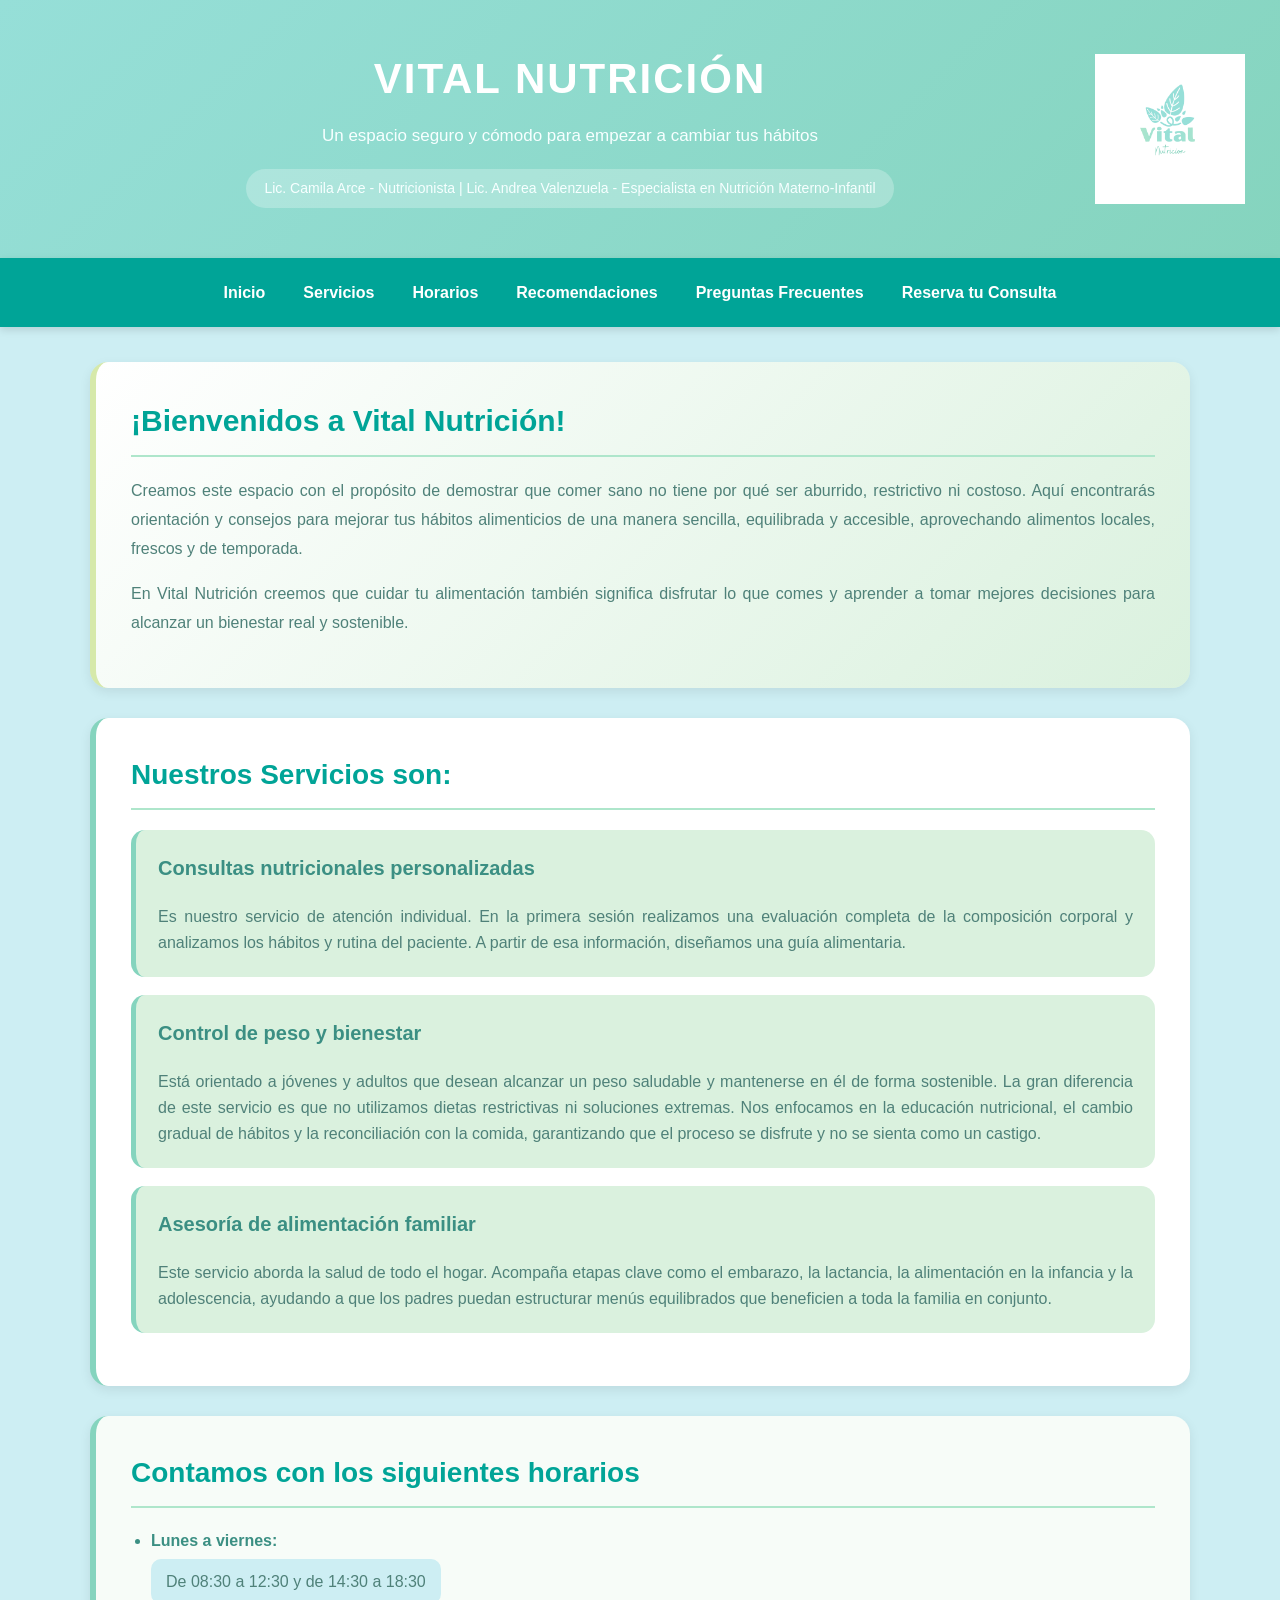
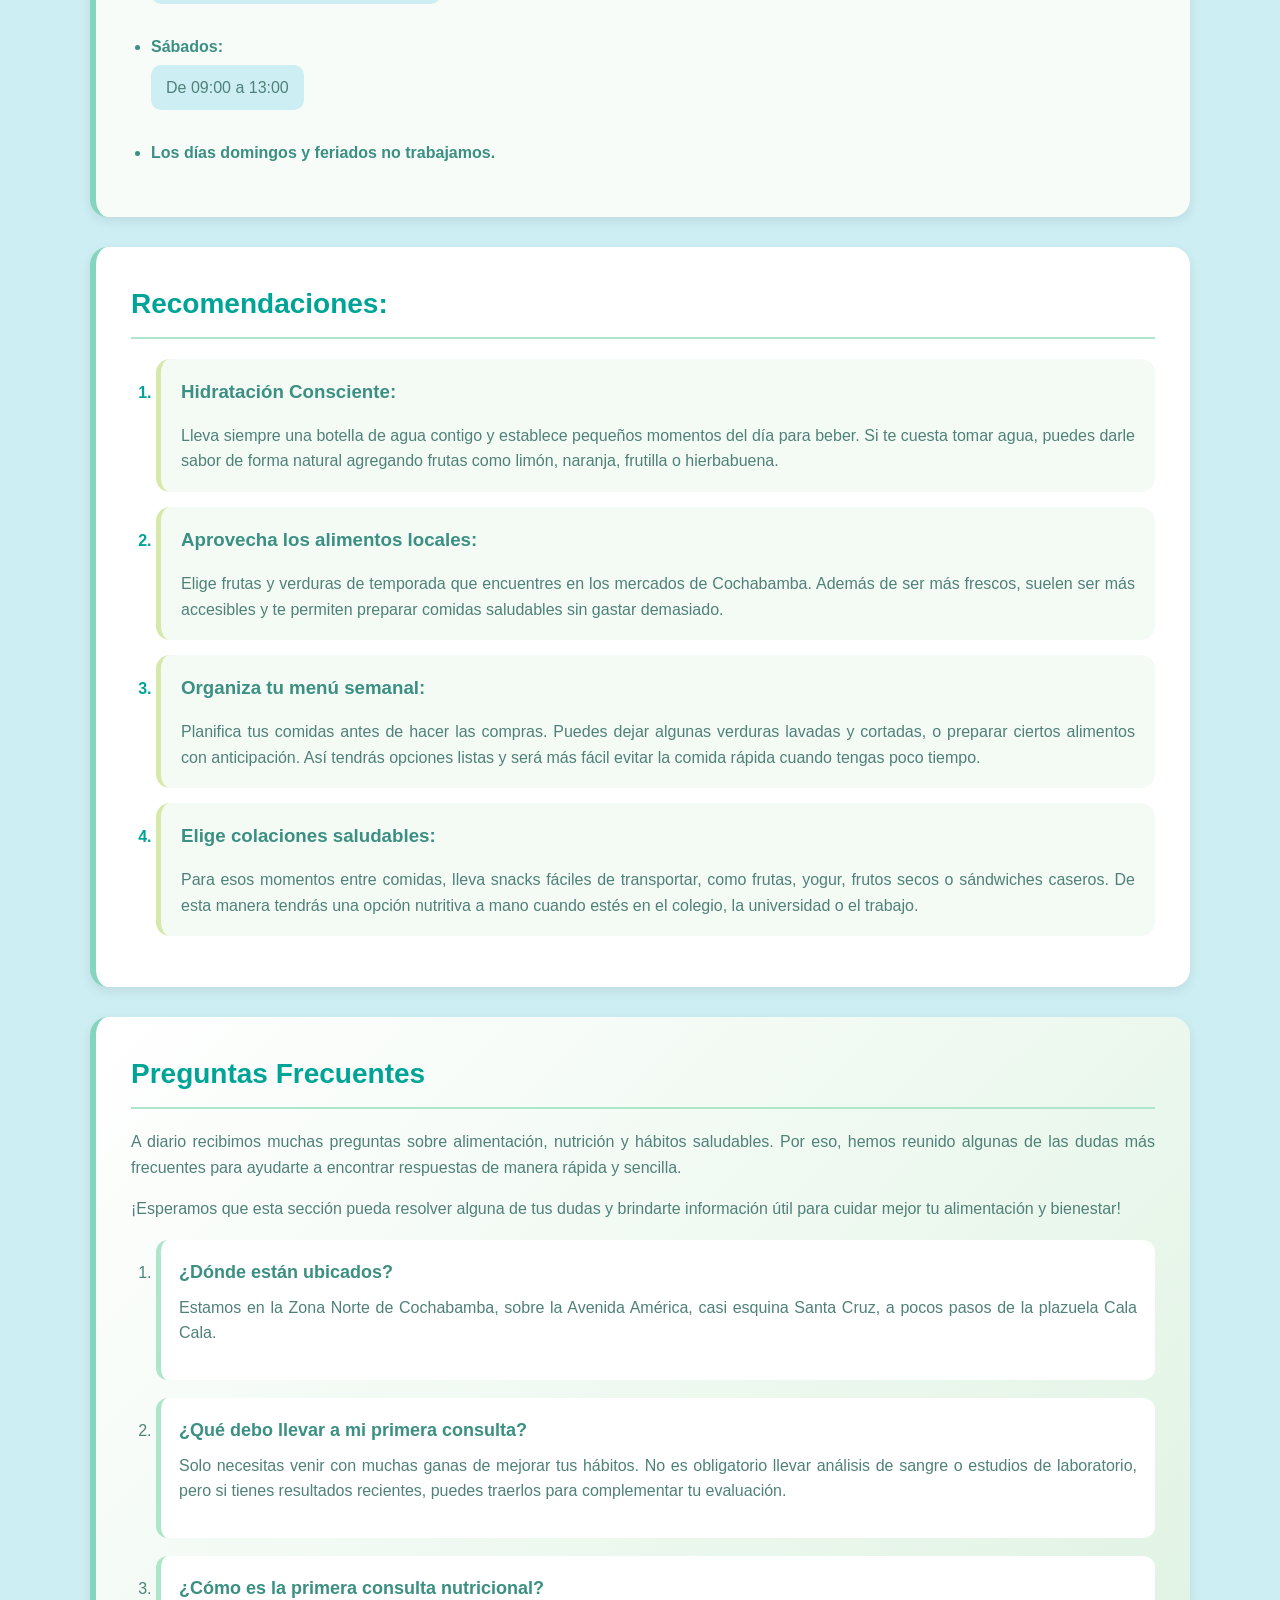
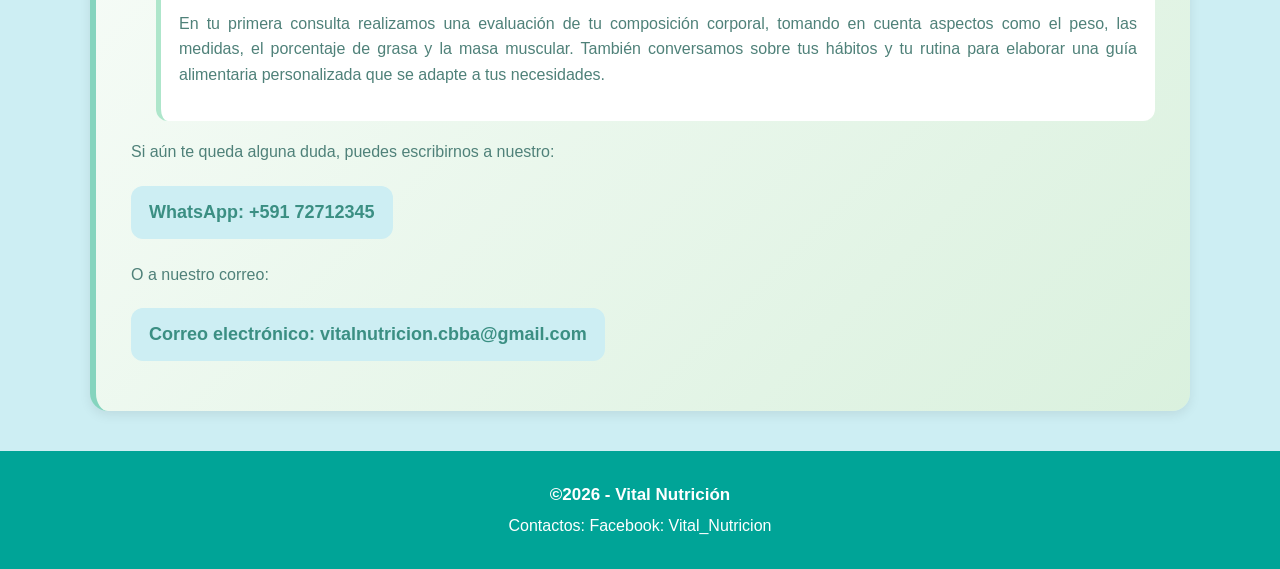
==== pagindex.html @ 92ffb242 "Primer commit" ====
<!DOCTYPE html>
<html lang="es">
<head>
    <meta charset="UTF-8">
    <meta name="viewport" content="width=device-width, initial-scale=1.0">
    <title>VITAL NUTRICIÓN</title>
     <link rel="icon" type="image/png" href="Imagenes/logo_vitaal.png">
    <link rel="stylesheet" href="styles.css">
</head>

<body>

    <header>
        <h1>VITAL NUTRICIÓN</h1>
        <p>Un espacio seguro y cómodo para empezar a cambiar tus hábitos</p>
        <p>Lic. Camila Arce - Nutricionista | Lic. Andrea Valenzuela - Especialista en Nutrición Materno-Infantil</p>
        <img src="Imagenes/logo_vital.png" alt="logo_vital" width="150">
    </header>

    <nav>
        <a href="#Inicio">Inicio</a>
        <a href="#Servicios">Servicios</a>
        <a href="#Horarios">Horarios</a>
        <a href="#Recomendaciones">Recomendaciones</a>
        <a href="#Preguntas-Frecuentes">Preguntas Frecuentes</a>
        <a href="index (3).html">Reserva tu Consulta</a>
    </nav>

    <main>

        <section id="Inicio">
            <h2>¡Bienvenidos a Vital Nutrición!</h2>

            <p>
                Creamos este espacio con el propósito de demostrar que comer sano
                no tiene por qué ser aburrido, restrictivo ni costoso.
                Aquí encontrarás orientación y consejos para mejorar tus hábitos
                alimenticios de una manera sencilla, equilibrada y accesible,
                aprovechando alimentos locales, frescos y de temporada.
            </p>

            <p>
                En Vital Nutrición creemos que cuidar tu alimentación también
                significa disfrutar lo que comes y aprender a tomar mejores
                decisiones para alcanzar un bienestar real y sostenible.
            </p>
        </section>

        <section id="Servicios">
            <h2>Nuestros Servicios son:</h2>

            <ul>
                <li>
                    <h3>Consultas nutricionales personalizadas</h3>
                    <p>
                        Es nuestro servicio de atención individual. En la primera sesión
                        realizamos una evaluación completa de la composición corporal y
                        analizamos los hábitos y rutina del paciente. A partir de esa
                        información, diseñamos una guía alimentaria.
                    </p>
                </li>

                <li>
                    <h3>Control de peso y bienestar</h3>
                    <p>
                        Está orientado a jóvenes y adultos que desean alcanzar un peso
                        saludable y mantenerse en él de forma sostenible. La gran
                        diferencia de este servicio es que no utilizamos dietas
                        restrictivas ni soluciones extremas. Nos enfocamos en la
                        educación nutricional, el cambio gradual de hábitos y la
                        reconciliación con la comida, garantizando que el proceso
                        se disfrute y no se sienta como un castigo.
                    </p>
                </li>

                <li>
                    <h3>Asesoría de alimentación familiar</h3>
                    <p>
                        Este servicio aborda la salud de todo el hogar. Acompaña etapas
                        clave como el embarazo, la lactancia, la alimentación en la
                        infancia y la adolescencia, ayudando a que los padres puedan
                        estructurar menús equilibrados que beneficien a toda la familia
                        en conjunto.
                    </p>
                </li>
            </ul>
        </section>

        <section id="Horarios">
            <h2>Contamos con los siguientes horarios</h2>

            <ul>
                <li>Lunes a viernes:</li>
                <p>De 08:30 a 12:30 y de 14:30 a 18:30</p>

                <li>Sábados:</li>
                <p>De 09:00 a 13:00</p>

                <li>Los días domingos y feriados no trabajamos.</li>
            </ul>
        </section>

        <section id="Recomendaciones">
            <h2>Recomendaciones:</h2>

            <ol>
                <li>
                    <h3>Hidratación Consciente:</h3>
                    <p>
                        Lleva siempre una botella de agua contigo y establece pequeños
                        momentos del día para beber. Si te cuesta tomar agua, puedes
                        darle sabor de forma natural agregando frutas como limón,
                        naranja, frutilla o hierbabuena.
                    </p>
                </li>

                <li>
                    <h3>Aprovecha los alimentos locales:</h3>
                    <p>
                        Elige frutas y verduras de temporada que encuentres en los
                        mercados de Cochabamba. Además de ser más frescos, suelen
                        ser más accesibles y te permiten preparar comidas saludables
                        sin gastar demasiado.
                    </p>
                </li>

                <li>
                    <h3>Organiza tu menú semanal:</h3>
                    <p>
                        Planifica tus comidas antes de hacer las compras. Puedes dejar
                        algunas verduras lavadas y cortadas, o preparar ciertos
                        alimentos con anticipación. Así tendrás opciones listas y será
                        más fácil evitar la comida rápida cuando tengas poco tiempo.
                    </p>
                </li>

                <li>
                    <h3>Elige colaciones saludables:</h3>
                    <p>
                        Para esos momentos entre comidas, lleva snacks fáciles de
                        transportar, como frutas, yogur, frutos secos o sándwiches
                        caseros. De esta manera tendrás una opción nutritiva a mano
                        cuando estés en el colegio, la universidad o el trabajo.
                    </p>
                </li>
            </ol>
        </section>

        <section id="Preguntas-Frecuentes">
            <h2>Preguntas Frecuentes</h2>

            <p>
                A diario recibimos muchas preguntas sobre alimentación, nutrición
                y hábitos saludables. Por eso, hemos reunido algunas de las dudas
                más frecuentes para ayudarte a encontrar respuestas de manera
                rápida y sencilla.
            </p>

            <p>
                ¡Esperamos que esta sección pueda resolver alguna de tus dudas
                y brindarte información útil para cuidar mejor tu alimentación
                y bienestar!
            </p>

            <ol>
                <li>
                    <h4>¿Dónde están ubicados?</h4>
                    <p>
                        Estamos en la Zona Norte de Cochabamba, sobre la Avenida
                        América, casi esquina Santa Cruz, a pocos pasos de la
                        plazuela Cala Cala.
                    </p>
                </li>

                <li>
                    <h4>¿Qué debo llevar a mi primera consulta?</h4>
                    <p>
                        Solo necesitas venir con muchas ganas de mejorar tus hábitos.
                        No es obligatorio llevar análisis de sangre o estudios de
                        laboratorio, pero si tienes resultados recientes, puedes
                        traerlos para complementar tu evaluación.
                    </p>
                </li>

                <li>
                    <h4>¿Cómo es la primera consulta nutricional?</h4>
                    <p>
                        En tu primera consulta realizamos una evaluación de tu
                        composición corporal, tomando en cuenta aspectos como el
                        peso, las medidas, el porcentaje de grasa y la masa muscular.
                        También conversamos sobre tus hábitos y tu rutina para
                        elaborar una guía alimentaria personalizada que se adapte
                        a tus necesidades.
                    </p>
                </li>
            </ol>

            <p>Si aún te queda alguna duda, puedes escribirnos a nuestro:</p>

            <h4>WhatsApp: +591 72712345</h4>

            <p>O a nuestro correo:</p>

            <h4>Correo electrónico: vitalnutricion.cbba@gmail.com</h4>
        </section>

    </main>

    <footer>
        <p>©2026 - Vital Nutrición</p>
        <p>Contactos: Facebook: Vital_Nutricion</p>
    </footer>

</body>
</html>
---- styles.css ----
body {
    margin: 0;
    padding: 0;
    font-family: Arial, Helvetica, sans-serif;
    background-color: #CDEEF3;
    color: #4F8179;
    line-height: 1.6;
}


/*ENCABEZADO */

header {
    background: linear-gradient(135deg, #96DFD8, #85D4BE);
    color: white;
    text-align: center;
    padding: 45px 180px 40px 40px;
    position: relative;
    box-shadow: 0 3px 10px rgba(0, 0, 0, 0.12);
}

header h1 {
    margin: 0;
    font-size: 42px;
    letter-spacing: 2px;
    color: white;
}

header p {
    margin: 10px auto;
    max-width: 850px;
    font-size: 17px;
    color: #F7FFFF;
}

header p:nth-of-type(2) {
    font-size: 14px;
    background-color: rgba(255, 255, 255, 0.25);
    display: inline-block;
    padding: 8px 18px;
    border-radius: 20px;
}

header img {
    width: 150px;
    height: auto;
    position: absolute;
    right: 35px;
    top: 50%;
    transform: translateY(-50%);
}


/*MENÚ DE NAVEGACIÓN */

nav {
    background-color: #00A497;
    display: flex;
    justify-content: center;
    align-items: center;
    flex-wrap: wrap;
    padding: 12px 20px;
    gap: 8px;
    box-shadow: 0 3px 8px rgba(0, 0, 0, 0.12);
    position: sticky;
    top: 0;
    z-index: 1000;
}

nav a {
    color: white;
    text-decoration: none;
    font-weight: bold;
    padding: 10px 15px;
    border-radius: 20px;
    transition: 0.3s;
}

nav a:hover {
    background-color: #D6E9AA;
    color: #00A497;
    transform: translateY(-2px);
}


/* CONTENIDO PRINCIPAL */

main {
    width: 90%;
    max-width: 1100px;
    margin: 35px auto;
}


/*SECCIONES */

section {
    background-color: white;
    margin-bottom: 30px;
    padding: 35px;
    border-radius: 18px;
    box-shadow: 0 4px 12px rgba(0, 0, 0, 0.08);
    border-left: 6px solid #85D4BE;
}

section h2 {
    color: #00A497;
    font-size: 28px;
    margin-top: 0;
    margin-bottom: 20px;
    border-bottom: 2px solid #AEE6CB;
    padding-bottom: 10px;
}

section p {
    font-size: 16px;
    color: #4F8179;
    text-align: justify;
}


/* SECCIÓN INICIO */

#Inicio {
    background: linear-gradient(
        135deg,
        #FFFFFF,
        #DAF1DE
    );
    border-left-color: #D6E9AA;
}

#Inicio h2 {
    font-size: 30px;
}

#Inicio p {
    line-height: 1.8;
}


/* SERVICIOS */

#Servicios ul {
    list-style: none;
    padding: 0;
    margin: 0;
}

#Servicios li {
    background-color: #DAF1DE;
    margin: 18px 0;
    padding: 22px;
    border-radius: 14px;
    border-left: 5px solid #85D4BE;
    transition: 0.3s;
}

#Servicios li:hover {
    transform: translateY(-3px);
    box-shadow: 0 5px 12px rgba(0, 0, 0, 0.10);
    background-color: #AEE6CB;
}

#Servicios h3 {
    color: #3B8F83;
    margin-top: 0;
    font-size: 20px;
}

#Servicios p {
    margin-bottom: 0;
}


/* HORARIOS */

#Horarios {
    background-color: #F7FCF8;
}

#Horarios ul {
    padding-left: 20px;
}

#Horarios li {
    color: #3B8F83;
    font-weight: bold;
    margin-top: 15px;
}

#Horarios p {
    background-color: #CDEEF3;
    color: #4F8179;
    padding: 10px 15px;
    border-radius: 10px;
    margin: 5px 0 15px 0;
    display: inline-block;
}


/* RECOMENDACIONES */

#Recomendaciones ol {
    padding-left: 25px;
}

#Recomendaciones li {
    background-color: #F4FBF5;
    margin: 15px 0;
    padding: 18px 20px;
    border-radius: 14px;
    border-left: 5px solid #D6E9AA;
}

#Recomendaciones li::marker {
    color: #00A497;
    font-weight: bold;
}

#Recomendaciones h3 {
    color: #3B8F83;
    margin-top: 0;
    margin-bottom: 8px;
}

#Recomendaciones p {
    margin-bottom: 0;
}


/* PREGUNTAS FRECUENTES */

#Preguntas-Frecuentes {
    background: linear-gradient(
        135deg,
        #FFFFFF,
        #DAF1DE
    );
}

#Preguntas-Frecuentes ol {
    padding-left: 25px;
}

#Preguntas-Frecuentes li {
    margin: 18px 0;
    padding: 18px;
    background-color: white;
    border-radius: 12px;
    border-left: 5px solid #AEE6CB;
}

#Preguntas-Frecuentes h4 {
    color: #3B8F83;
    font-size: 18px;
    margin: 0 0 8px 0;
}

#Preguntas-Frecuentes p {
    margin-top: 8px;
}


/* DATOS DE CONTACTO */

#Preguntas-Frecuentes > h4 {
    background-color: #CDEEF3;
    padding: 12px 18px;
    border-radius: 12px;
    display: inline-block;
    color: #3B8F83;
    margin: 5px 0 15px 0;
}


/* PIE DE PÁGINA */

footer {
    background-color: #00A497;
    color: white;
    text-align: center;
    padding: 25px 15px;
    margin-top: 40px;
}

footer p {
    margin: 5px 0;
    color: white;
}

footer p:first-child {
    font-weight: bold;
    font-size: 17px;
}


/* DISEÑO RESPONSIVO */

@media (max-width: 768px) {

    header {
        padding: 35px 25px;
    }

    header h1 {
        font-size: 32px;
    }

    header p {
        font-size: 15px;
    }

    header img {
        position: static;
        transform: none;
        margin-top: 15px;
    }

    nav {
        position: static;
        gap: 5px;
    }

    nav a {
        font-size: 14px;
        padding: 8px 10px;
    }

    main {
        width: 94%;
        margin: 20px auto;
    }

    section {
        padding: 25px 20px;
    }

    section h2 {
        font-size: 24px;
    }

    section p {
        text-align: left;
    }
}
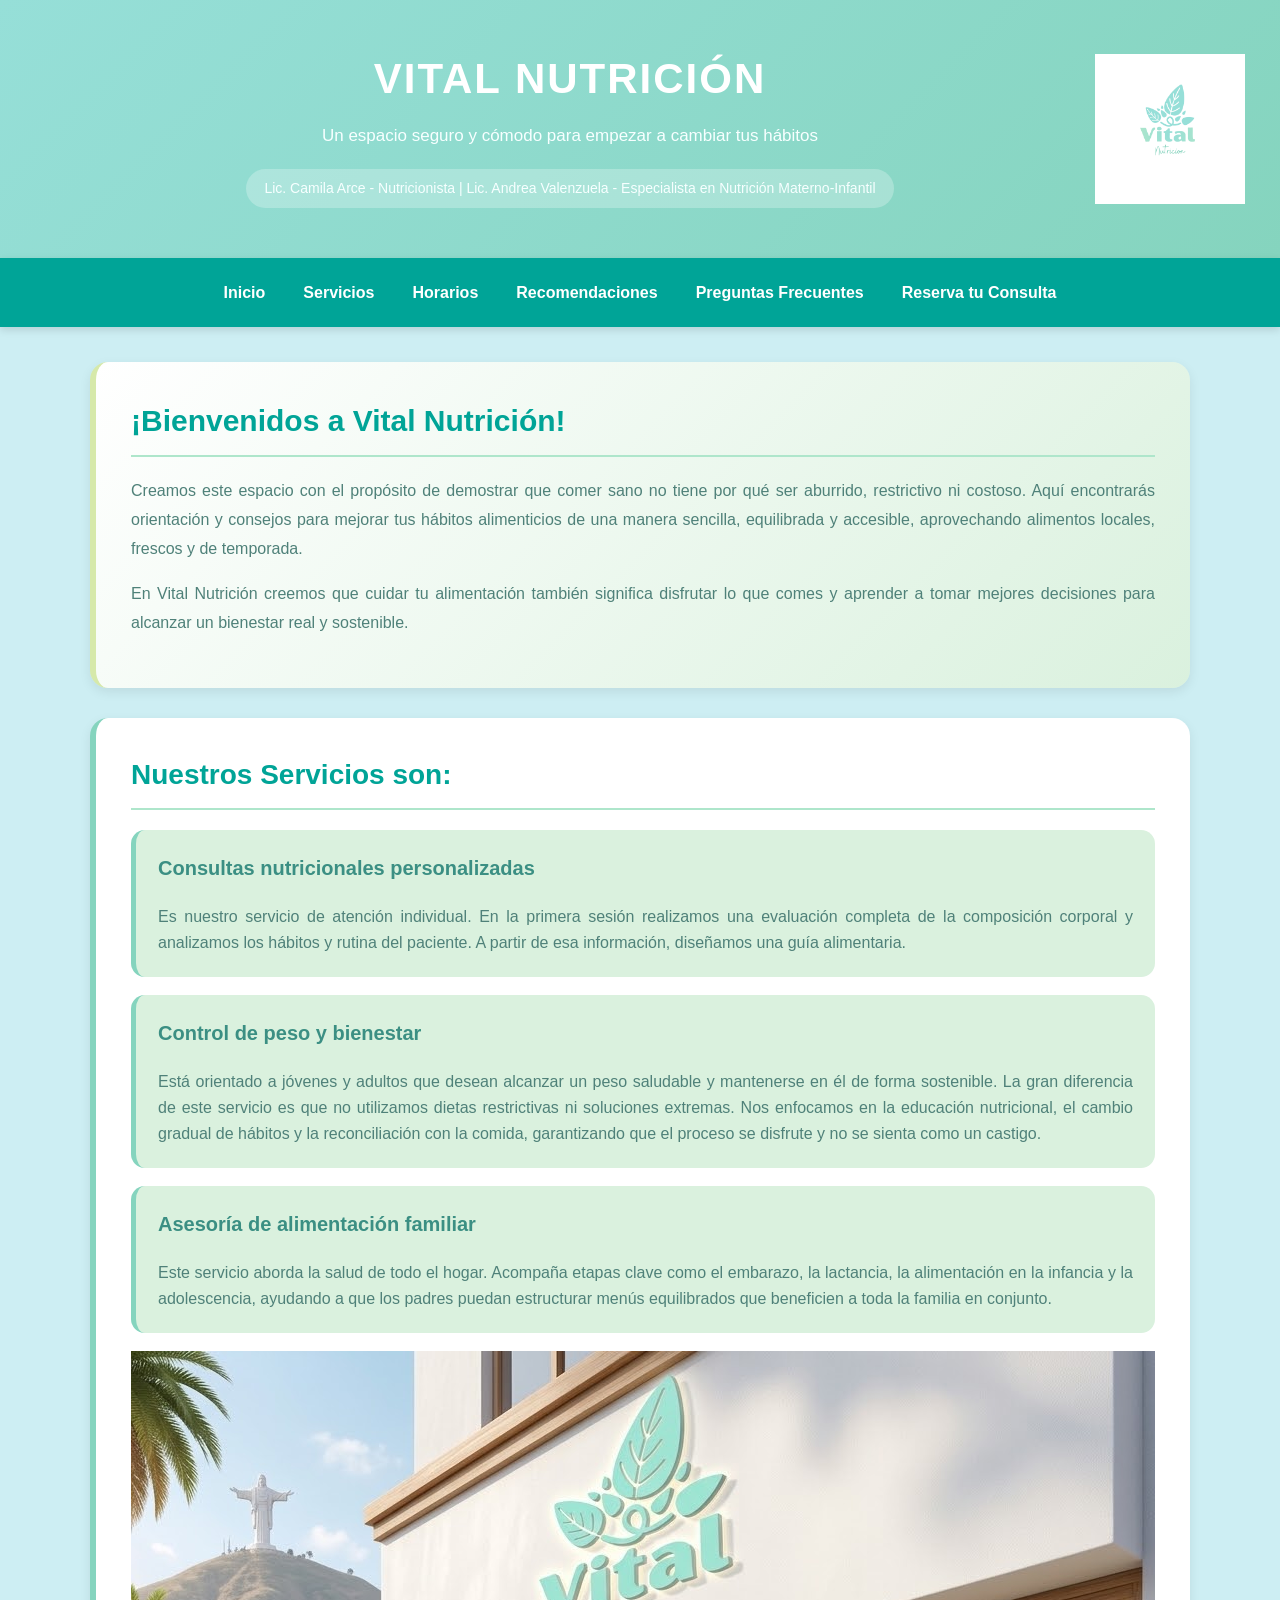
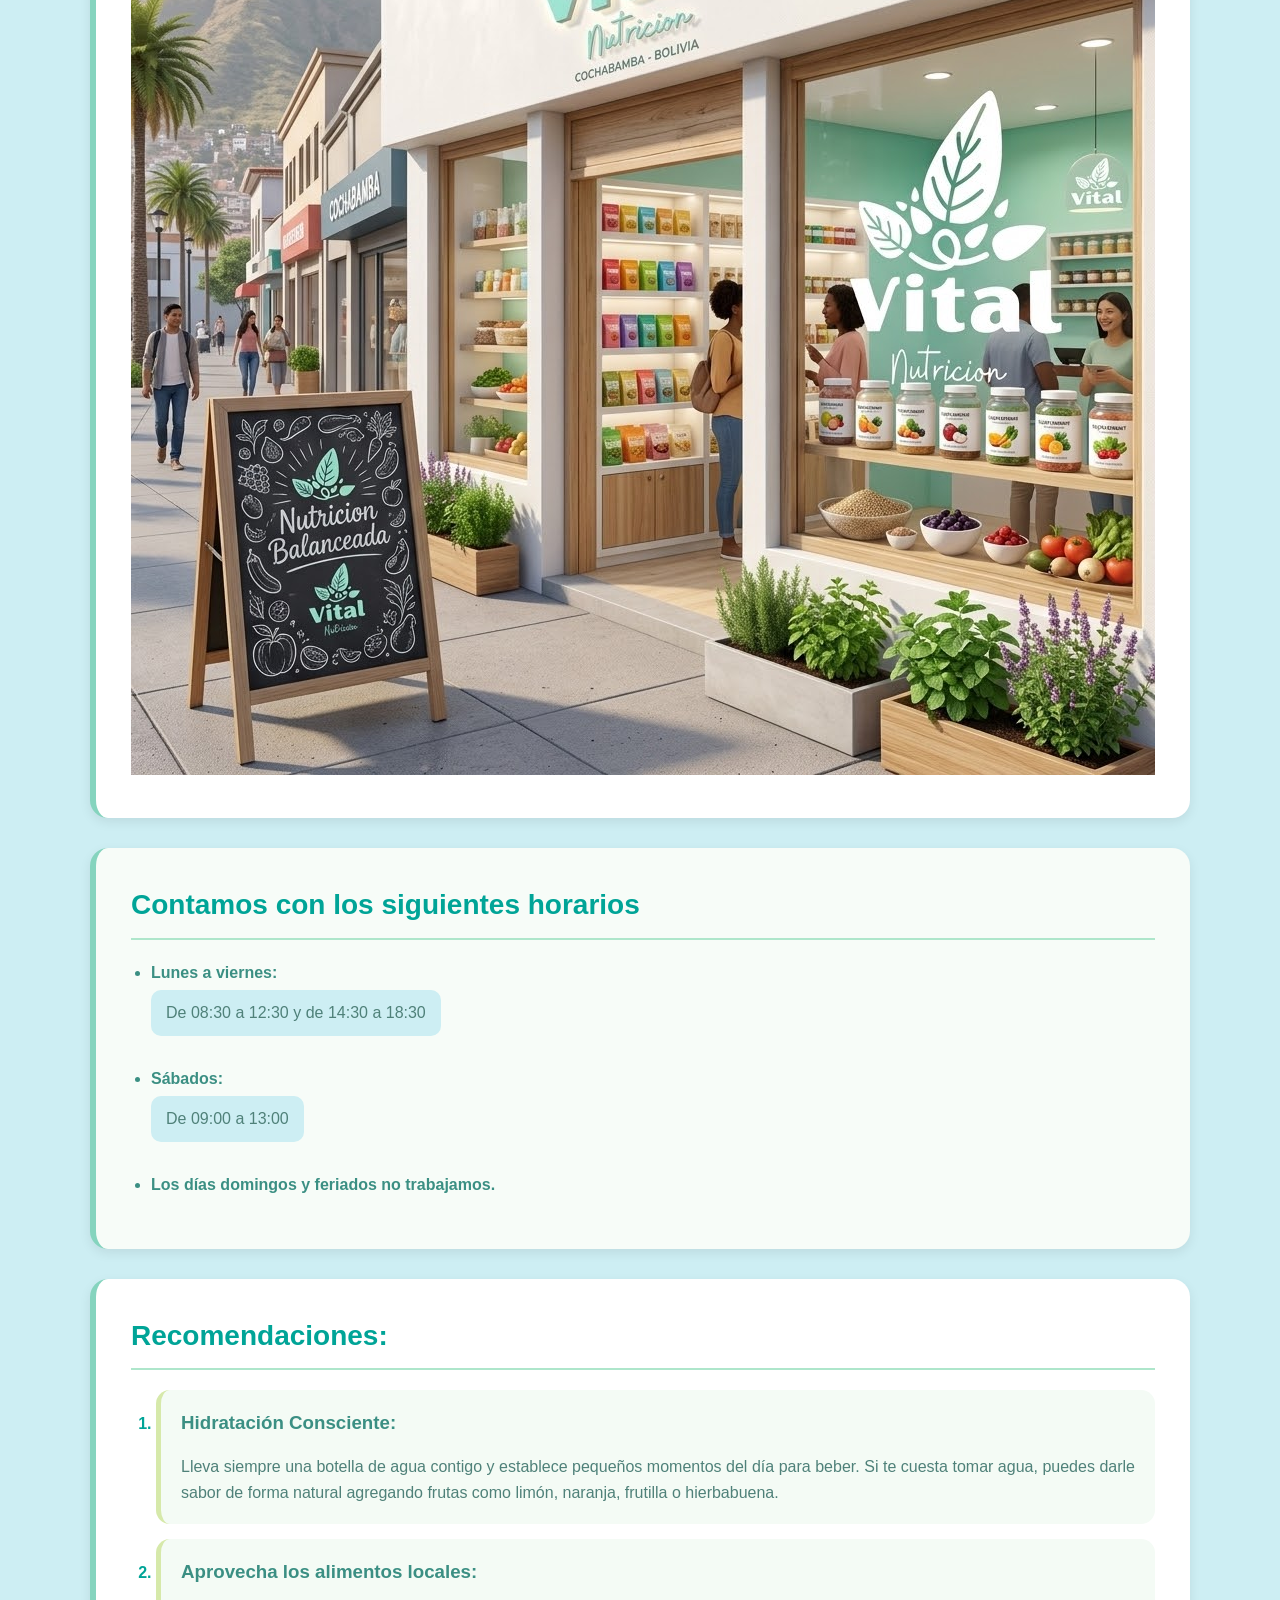
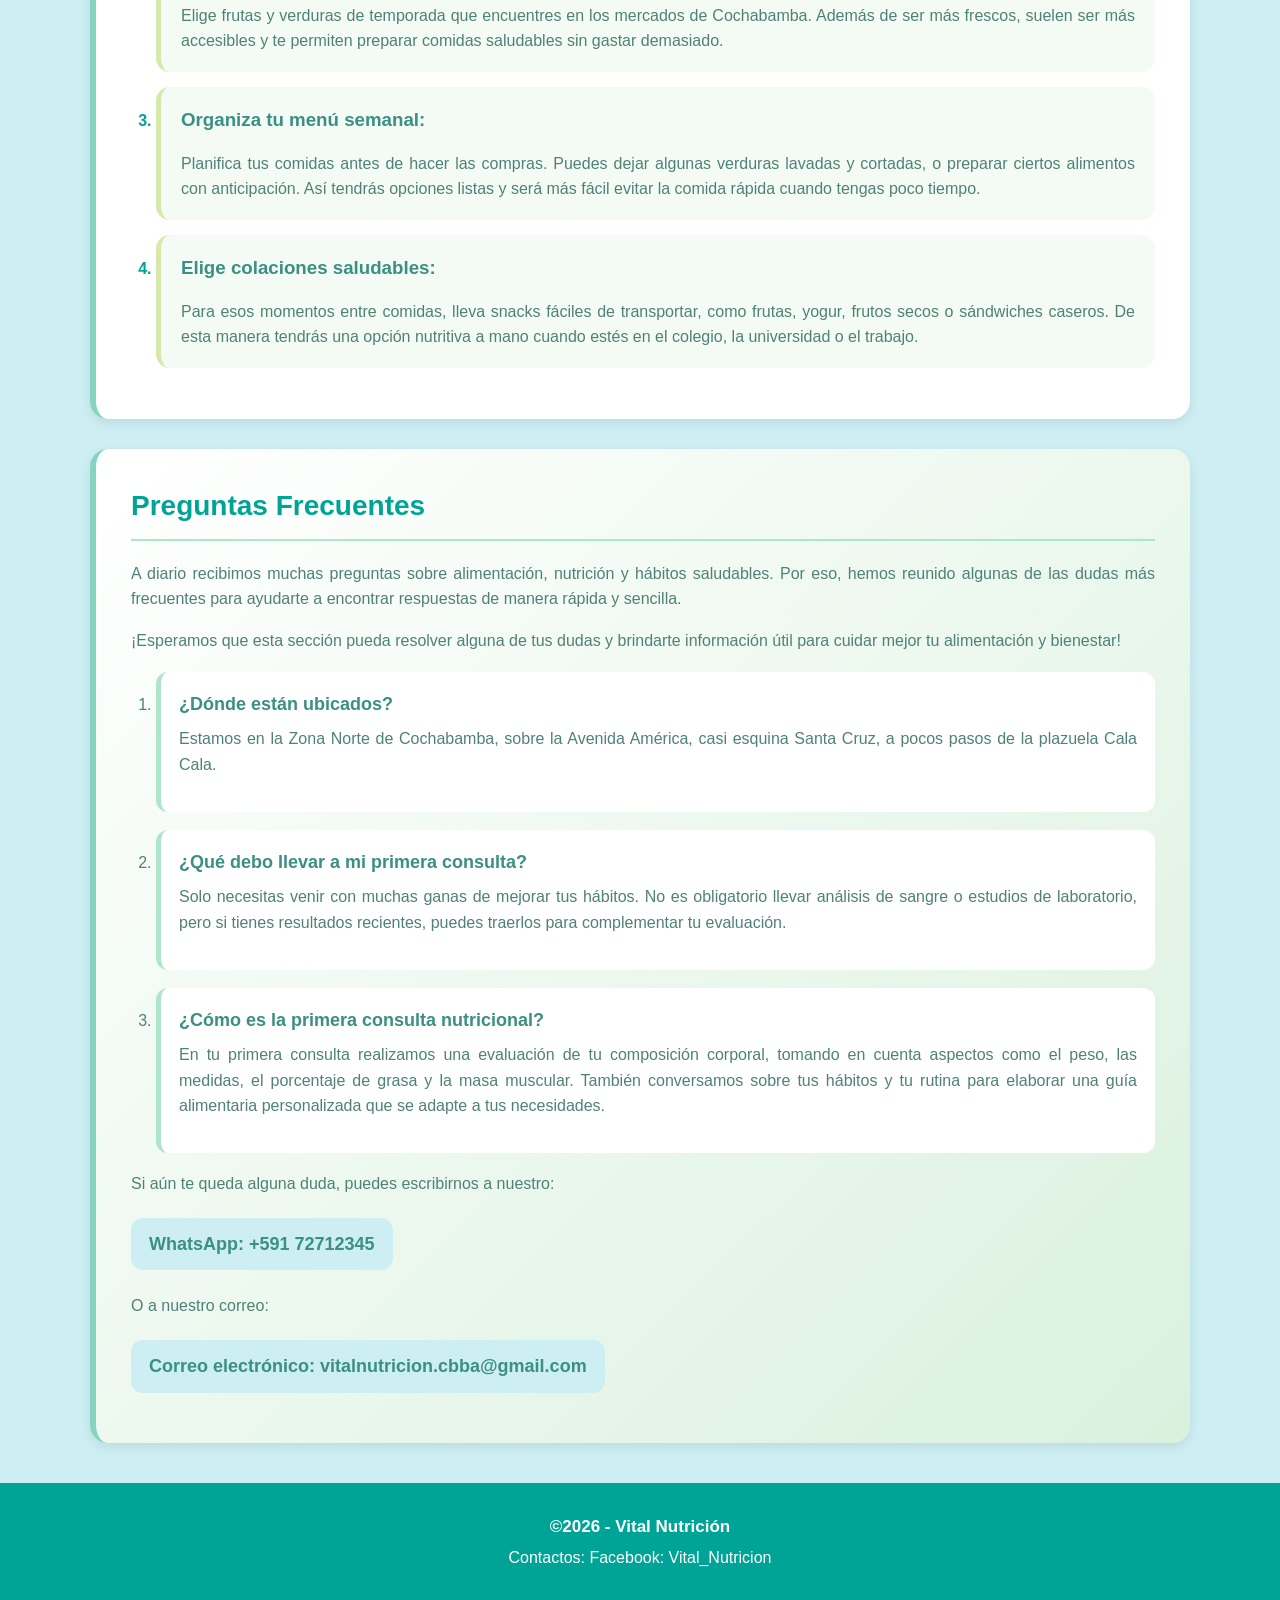
==== commit 5f3f556f: "Add image" ====
--- a/pagindex.html
+++ b/pagindex.html
@@ -84,6 +84,12 @@
                     </p>
                 </li>
             </ul>
+
+            <div class="imagen-ancho-completo">
+                <img src="Imagenes/Vitallugar.jpg" alt="Instalaciones de Vital Nutrición">
+            </div>
+        </section>
+
         </section>
 
         <section id="Horarios">
